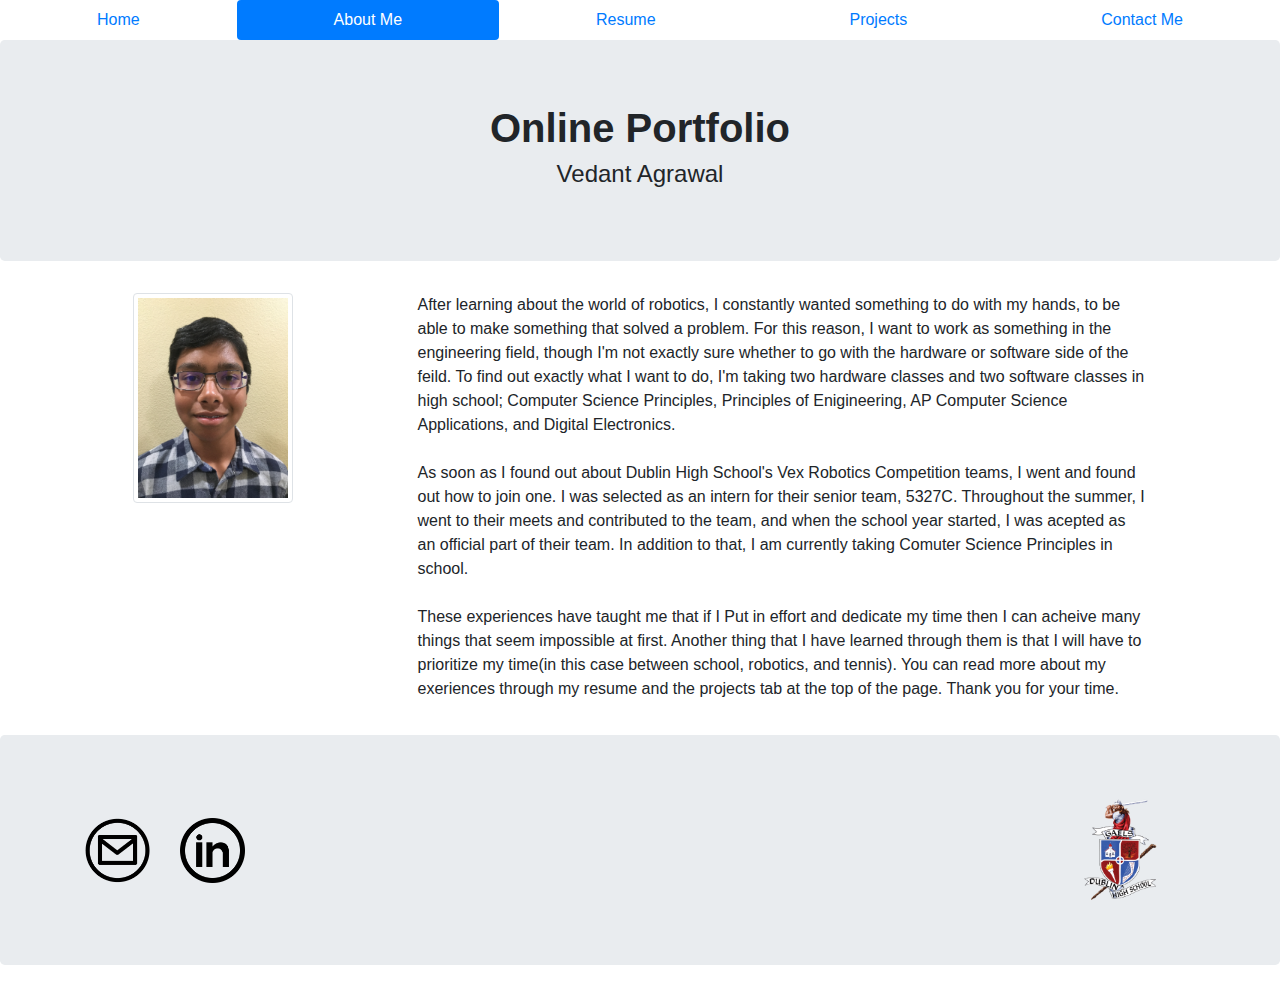
==== Agrawal_AboutMe.html @ 5a15f45f "My first commit" ====
<!DOCTYPE html>
<html>
  <head>
    <title>About Me</title>
    <link rel="stylesheet" type="text/css" href="bootstrap-4.1.3-dist/css/bootstrap.css">
  </head>
  <body>
    <!---Start of Header--->
    <!---Navigation start--->
    <nav class="nav nav-pills nav-fill">
      <a class="nav-item nav-link" href="index.html">Home</a>
      <a class="nav-item nav-link active" href="Agrawal_AboutMe.html">About Me</a>
      <a class="nav-item nav-link" href="#">Resume</a>
      <a class="nav-item nav-link" href="projects.html">Projects</a>
      <a class="nav-item nav-link" href="contact_me.html">Contact Me</a>
    </nav>
    <!---Navigation end--->
    <div class="jumbotron">
      <div class="row justify-content-center">
        <h1><strong>Online Portfolio</strong></h1>
      </div>
      <div class="row justify-content-center">
        <h4>Vedant Agrawal</h4>
      </div>
    </div>
    <!---End of header--->
    <!---Start of body--->
    <div class="justify-content-center">
      <div class="container">
        <div class="row justify-content-center">
          <div class="container col-2">
            <img src="images/pfp.jpg" class="img-thumbnail">
          </div>
          <p class="container col-8">After learning about the world of robotics, I constantly wanted something to do with my hands, to be able to make
            something that solved a problem.  For this reason, I want to work as something in the engineering field, though I'm not exactly sure whether to
            go with the hardware or software side of the feild.  To find out exactly what I want to do, I'm taking two hardware classes and two software
            classes in high school; Computer Science Principles, Principles of Enigineering, AP Computer Science Applications, and Digital Electronics.
            <br></br>
            As soon as I found out about Dublin High School's Vex Robotics Competition teams, I went and found out how to join one.  I was selected as an
            intern for their senior team, 5327C.  Throughout the summer, I went to their meets and contributed to the team, and when the school year
            started, I was acepted as an official part of their team.  In addition to that, I am currently taking Comuter Science Principles in school.
            <br></br>
            These experiences have taught me that if I Put in effort and dedicate my time then I can acheive many things that seem impossible at first.
            Another thing that I have learned through them is that I will have to prioritize my time(in this case between school, robotics, and tennis).
            You can read more about my exeriences through my resume and the projects tab at the top of the page.  Thank you for your time.
          </p>
        </div>
      </div>
    </div>
    <div class="container" style="height:18px"></div>
    <!---End of body--->
    <!---Start of footer--->
     <footer class="jumbotron">
      <div class="container">
        <div class="row align-items-center">
          <img src="images/mail.jpg" class="col-1">
          <img src="images/linkedin.jpg" class="col-1" >
          <div class="col-8"></div>
          <div class="float-right">
            <a href="https://www.dublin.k12.ca.us/dhs" target="_blank"><img src="images/dhs.jpg" class="col-9 float-right"></a>
          </div>
        </div>
      </div>
    </footer>
    <!---End of footer--->
  </body>
</html>
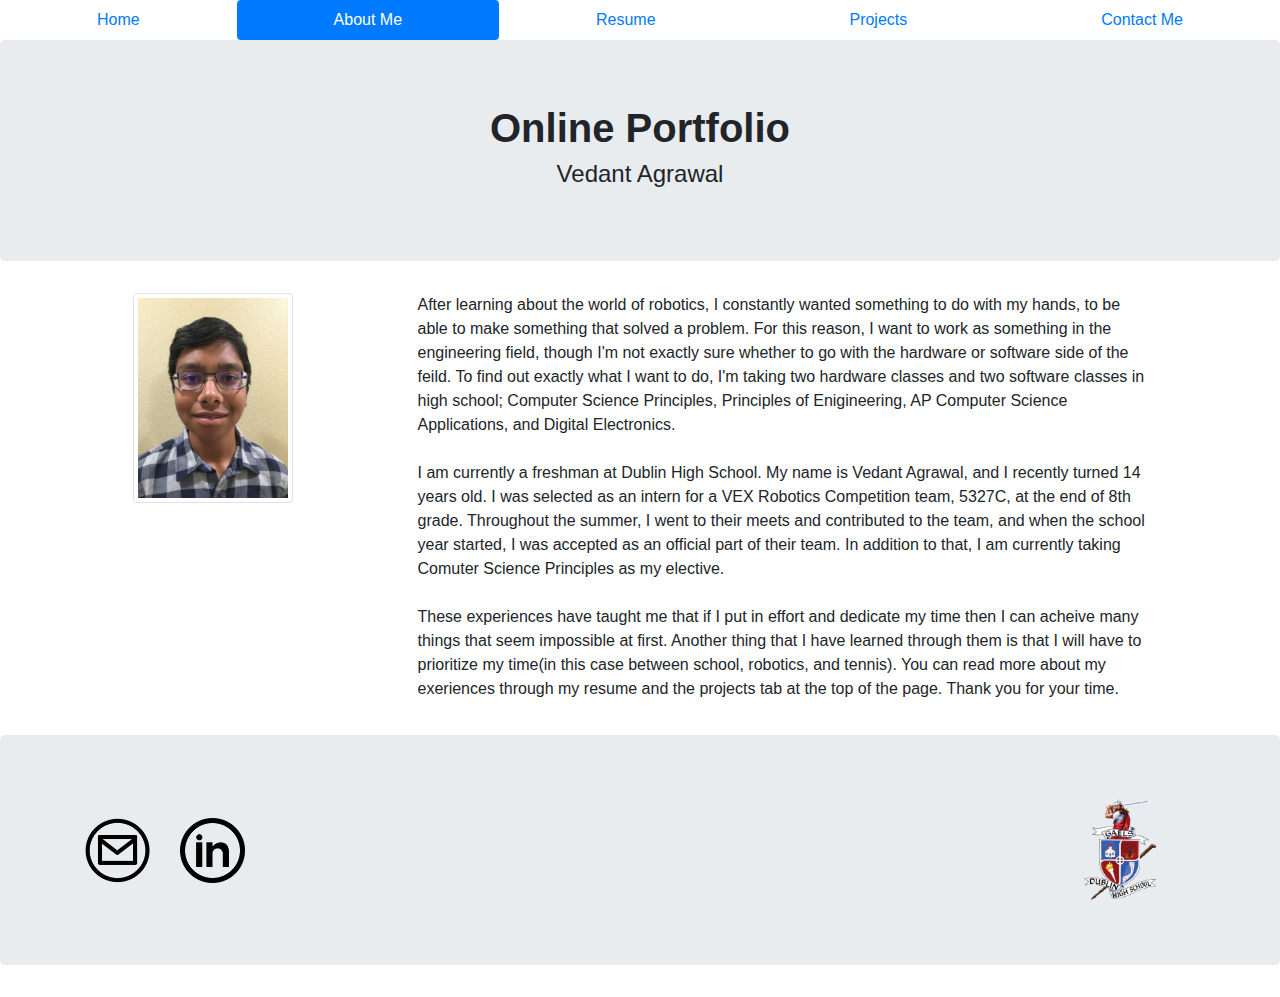
==== commit f8b6275e: "About_Me_Revised" ====
--- a/Agrawal_AboutMe.html
+++ b/Agrawal_AboutMe.html
@@ -36,11 +36,12 @@
             go with the hardware or software side of the feild.  To find out exactly what I want to do, I'm taking two hardware classes and two software
             classes in high school; Computer Science Principles, Principles of Enigineering, AP Computer Science Applications, and Digital Electronics.
             <br></br>
-            As soon as I found out about Dublin High School's Vex Robotics Competition teams, I went and found out how to join one.  I was selected as an
-            intern for their senior team, 5327C.  Throughout the summer, I went to their meets and contributed to the team, and when the school year
-            started, I was acepted as an official part of their team.  In addition to that, I am currently taking Comuter Science Principles in school.
+            I am currently a freshman at Dublin High School.  My name is Vedant Agrawal, and I recently turned 14 years old.  I was selected as an intern for
+            a VEX Robotics Competition team, 5327C, at the end of 8th grade.  Throughout the summer, I went to their meets and contributed to the team, and
+            when the school year started, I was accepted as an official part of their team.  In addition to that, I am currently taking Comuter Science
+            Principles as my elective.
             <br></br>
-            These experiences have taught me that if I Put in effort and dedicate my time then I can acheive many things that seem impossible at first.
+            These experiences have taught me that if I put in effort and dedicate my time then I can acheive many things that seem impossible at first.
             Another thing that I have learned through them is that I will have to prioritize my time(in this case between school, robotics, and tennis).
             You can read more about my exeriences through my resume and the projects tab at the top of the page.  Thank you for your time.
           </p>
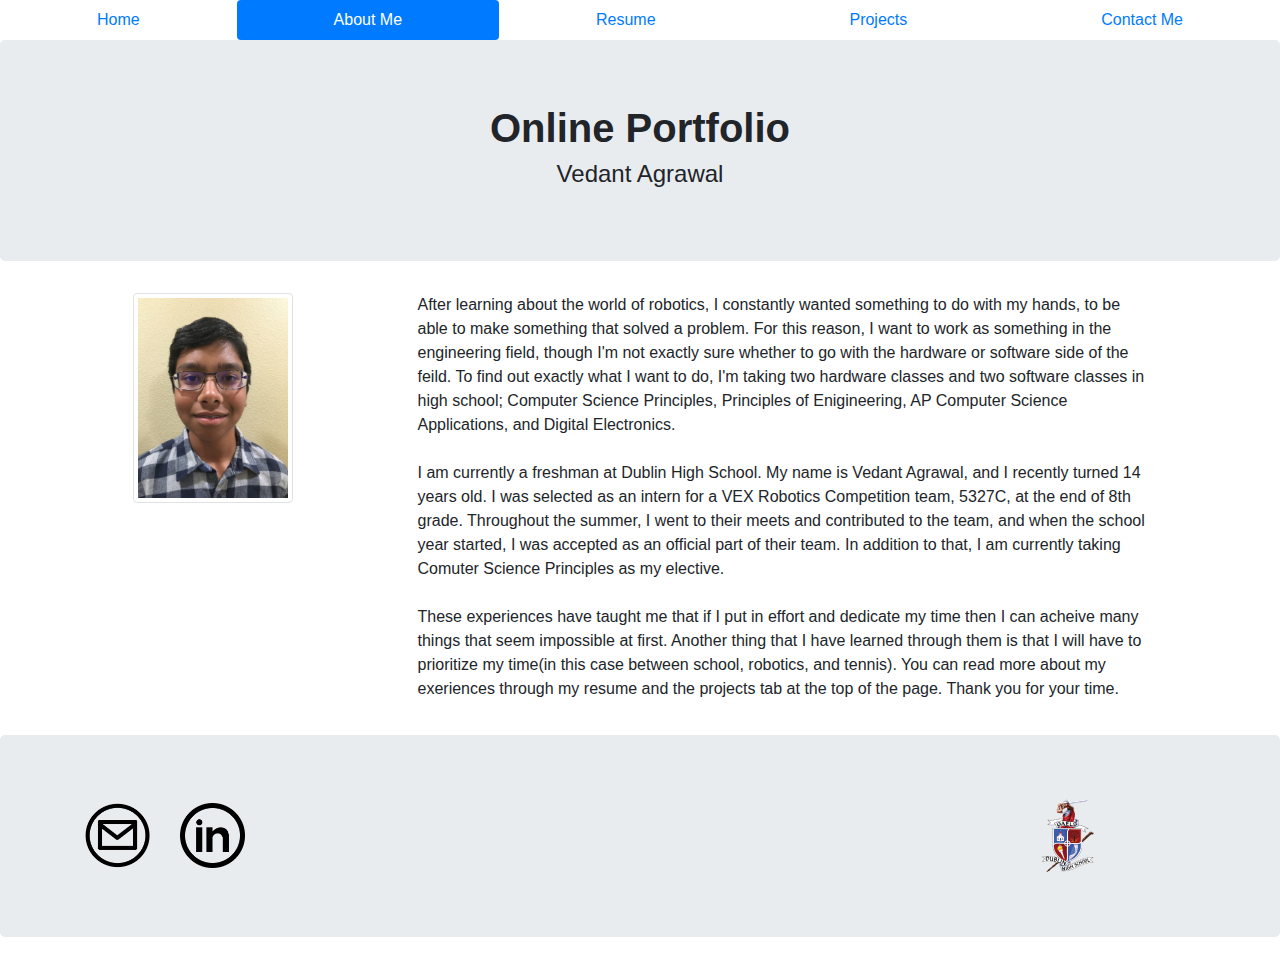
==== commit 0fc9d974: "Resume_Linked" ====
--- a/Agrawal_AboutMe.html
+++ b/Agrawal_AboutMe.html
@@ -10,7 +10,7 @@
     <nav class="nav nav-pills nav-fill">
       <a class="nav-item nav-link" href="index.html">Home</a>
       <a class="nav-item nav-link active" href="Agrawal_AboutMe.html">About Me</a>
-      <a class="nav-item nav-link" href="#">Resume</a>
+      <a class="nav-item nav-link" href="resume.html">Resume</a>
       <a class="nav-item nav-link" href="projects.html">Projects</a>
       <a class="nav-item nav-link" href="contact_me.html">Contact Me</a>
     </nav>
@@ -51,15 +51,13 @@
     <div class="container" style="height:18px"></div>
     <!---End of body--->
     <!---Start of footer--->
-     <footer class="jumbotron">
+    <footer class="jumbotron">
       <div class="container">
         <div class="row align-items-center">
           <img src="images/mail.jpg" class="col-1">
           <img src="images/linkedin.jpg" class="col-1" >
           <div class="col-8"></div>
-          <div class="float-right">
-            <a href="https://www.dublin.k12.ca.us/dhs" target="_blank"><img src="images/dhs.jpg" class="col-9 float-right"></a>
-          </div>
+          <img src="images/dhs.jpg" class="col-1 float-right">
         </div>
       </div>
     </footer>
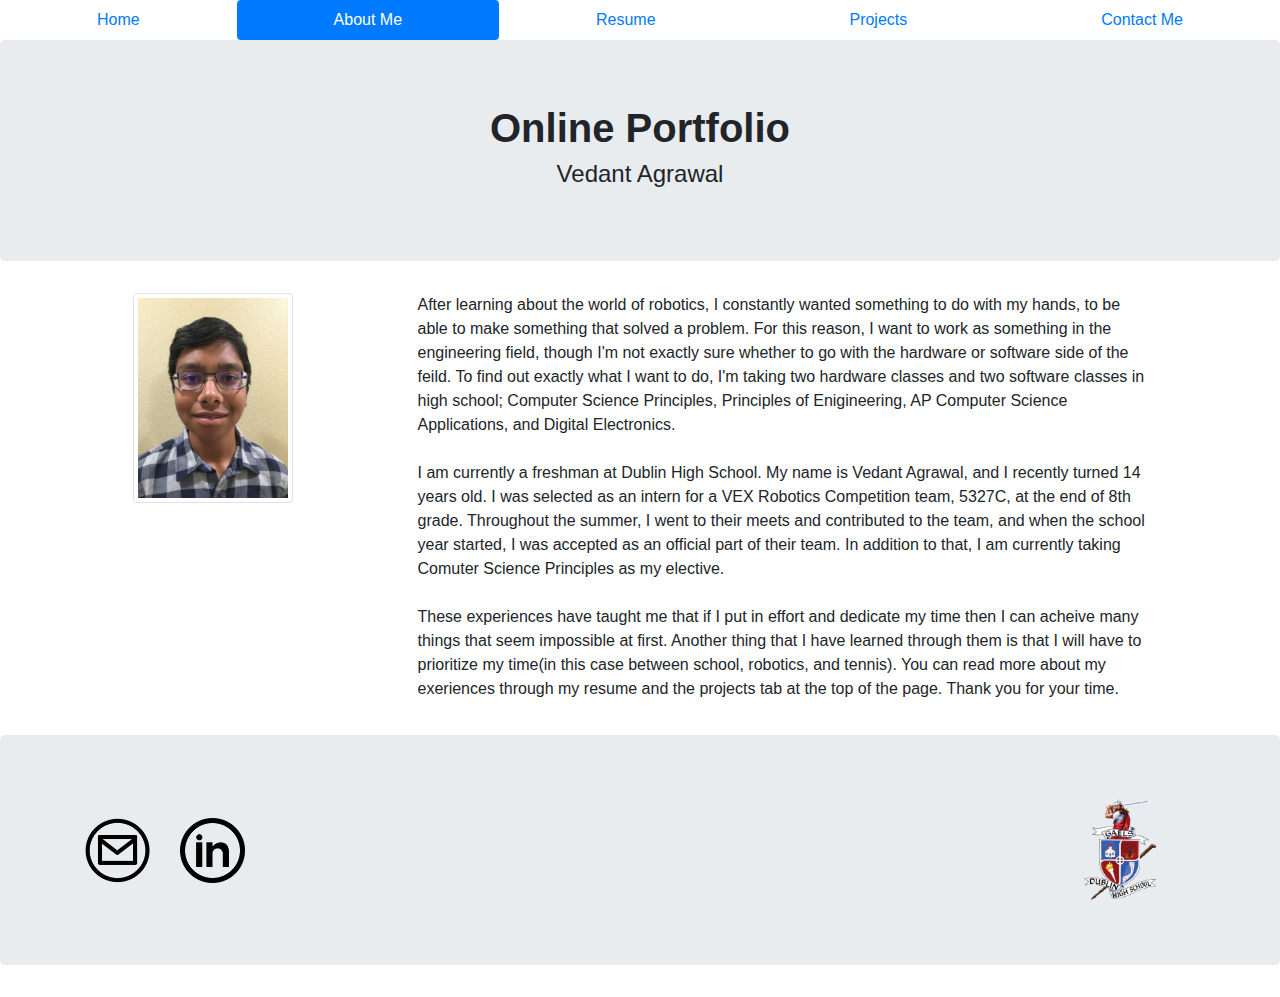
==== commit 2c09df51: "DHS_Webpage_Linked" ====
--- a/Agrawal_AboutMe.html
+++ b/Agrawal_AboutMe.html
@@ -51,13 +51,15 @@
     <div class="container" style="height:18px"></div>
     <!---End of body--->
     <!---Start of footer--->
-    <footer class="jumbotron">
+     <footer class="jumbotron">
       <div class="container">
         <div class="row align-items-center">
           <img src="images/mail.jpg" class="col-1">
           <img src="images/linkedin.jpg" class="col-1" >
           <div class="col-8"></div>
-          <img src="images/dhs.jpg" class="col-1 float-right">
+          <div class="float-right">
+            <a href="https://www.dublin.k12.ca.us/dhs" target="_blank"><img src="images/dhs.jpg" class="col-9 float-right"></a>
+          </div>
         </div>
       </div>
     </footer>
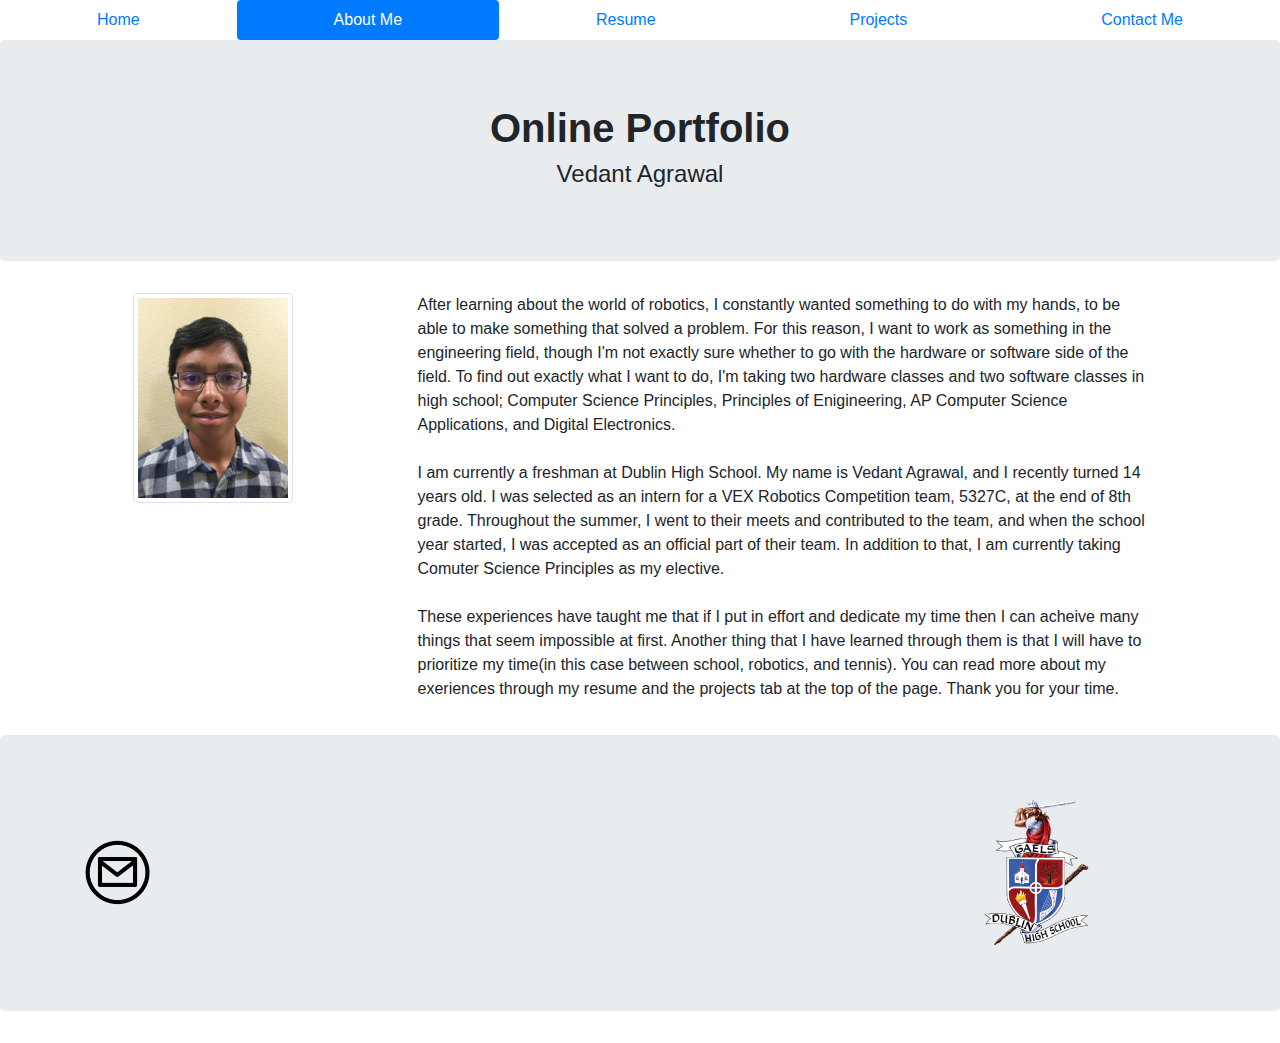
==== commit a92e79aa: "Resume_Addad_+_Footer_Fixes" ====
--- a/Agrawal_AboutMe.html
+++ b/Agrawal_AboutMe.html
@@ -33,7 +33,7 @@
           </div>
           <p class="container col-8">After learning about the world of robotics, I constantly wanted something to do with my hands, to be able to make
             something that solved a problem.  For this reason, I want to work as something in the engineering field, though I'm not exactly sure whether to
-            go with the hardware or software side of the feild.  To find out exactly what I want to do, I'm taking two hardware classes and two software
+            go with the hardware or software side of the field.  To find out exactly what I want to do, I'm taking two hardware classes and two software
             classes in high school; Computer Science Principles, Principles of Enigineering, AP Computer Science Applications, and Digital Electronics.
             <br></br>
             I am currently a freshman at Dublin High School.  My name is Vedant Agrawal, and I recently turned 14 years old.  I was selected as an intern for
@@ -51,14 +51,14 @@
     <div class="container" style="height:18px"></div>
     <!---End of body--->
     <!---Start of footer--->
-     <footer class="jumbotron">
+    <footer class="jumbotron">
       <div class="container">
         <div class="row align-items-center">
-          <img src="images/mail.jpg" class="col-1">
-          <img src="images/linkedin.jpg" class="col-1" >
-          <div class="col-8"></div>
-          <div class="float-right">
-            <a href="https://www.dublin.k12.ca.us/dhs" target="_blank"><img src="images/dhs.jpg" class="col-9 float-right"></a>
+          <div>
+            <a href="mailto:vedant.ag2004@gmail.com"><img src="images/mail.jpg" class="col-4"></a>
+          </div>
+          <div class="col-8">
+            <a href="https://www.dublin.k12.ca.us/dhs" target="_blank"><img src="images/dhs.jpg" class="float-right"></a>
           </div>
         </div>
       </div>
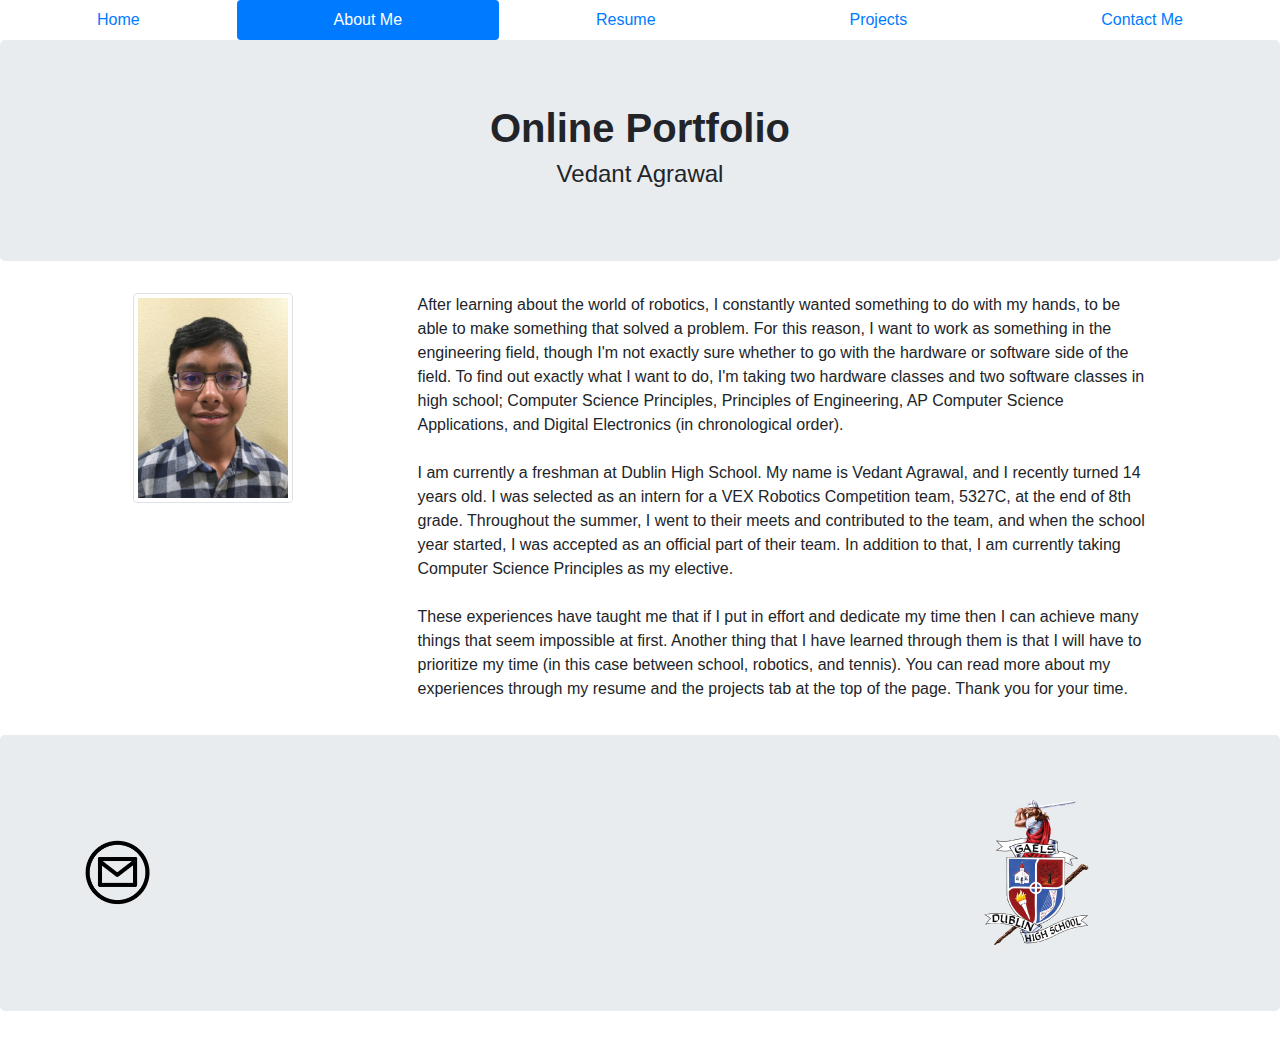
==== commit b887747b: "After_Beta_Gallery_Walk" ====
--- a/Agrawal_AboutMe.html
+++ b/Agrawal_AboutMe.html
@@ -34,16 +34,17 @@
           <p class="container col-8">After learning about the world of robotics, I constantly wanted something to do with my hands, to be able to make
             something that solved a problem.  For this reason, I want to work as something in the engineering field, though I'm not exactly sure whether to
             go with the hardware or software side of the field.  To find out exactly what I want to do, I'm taking two hardware classes and two software
-            classes in high school; Computer Science Principles, Principles of Enigineering, AP Computer Science Applications, and Digital Electronics.
+            classes in high school; Computer Science Principles, Principles of Engineering, AP Computer Science Applications, and Digital Electronics (in
+            chronological order).
             <br></br>
             I am currently a freshman at Dublin High School.  My name is Vedant Agrawal, and I recently turned 14 years old.  I was selected as an intern for
             a VEX Robotics Competition team, 5327C, at the end of 8th grade.  Throughout the summer, I went to their meets and contributed to the team, and
-            when the school year started, I was accepted as an official part of their team.  In addition to that, I am currently taking Comuter Science
+            when the school year started, I was accepted as an official part of their team.  In addition to that, I am currently taking Computer Science
             Principles as my elective.
             <br></br>
-            These experiences have taught me that if I put in effort and dedicate my time then I can acheive many things that seem impossible at first.
-            Another thing that I have learned through them is that I will have to prioritize my time(in this case between school, robotics, and tennis).
-            You can read more about my exeriences through my resume and the projects tab at the top of the page.  Thank you for your time.
+            These experiences have taught me that if I put in effort and dedicate my time then I can achieve many things that seem impossible at first.
+            Another thing that I have learned through them is that I will have to prioritize my time (in this case between school, robotics, and tennis).
+            You can read more about my experiences through my resume and the projects tab at the top of the page.  Thank you for your time.
           </p>
         </div>
       </div>
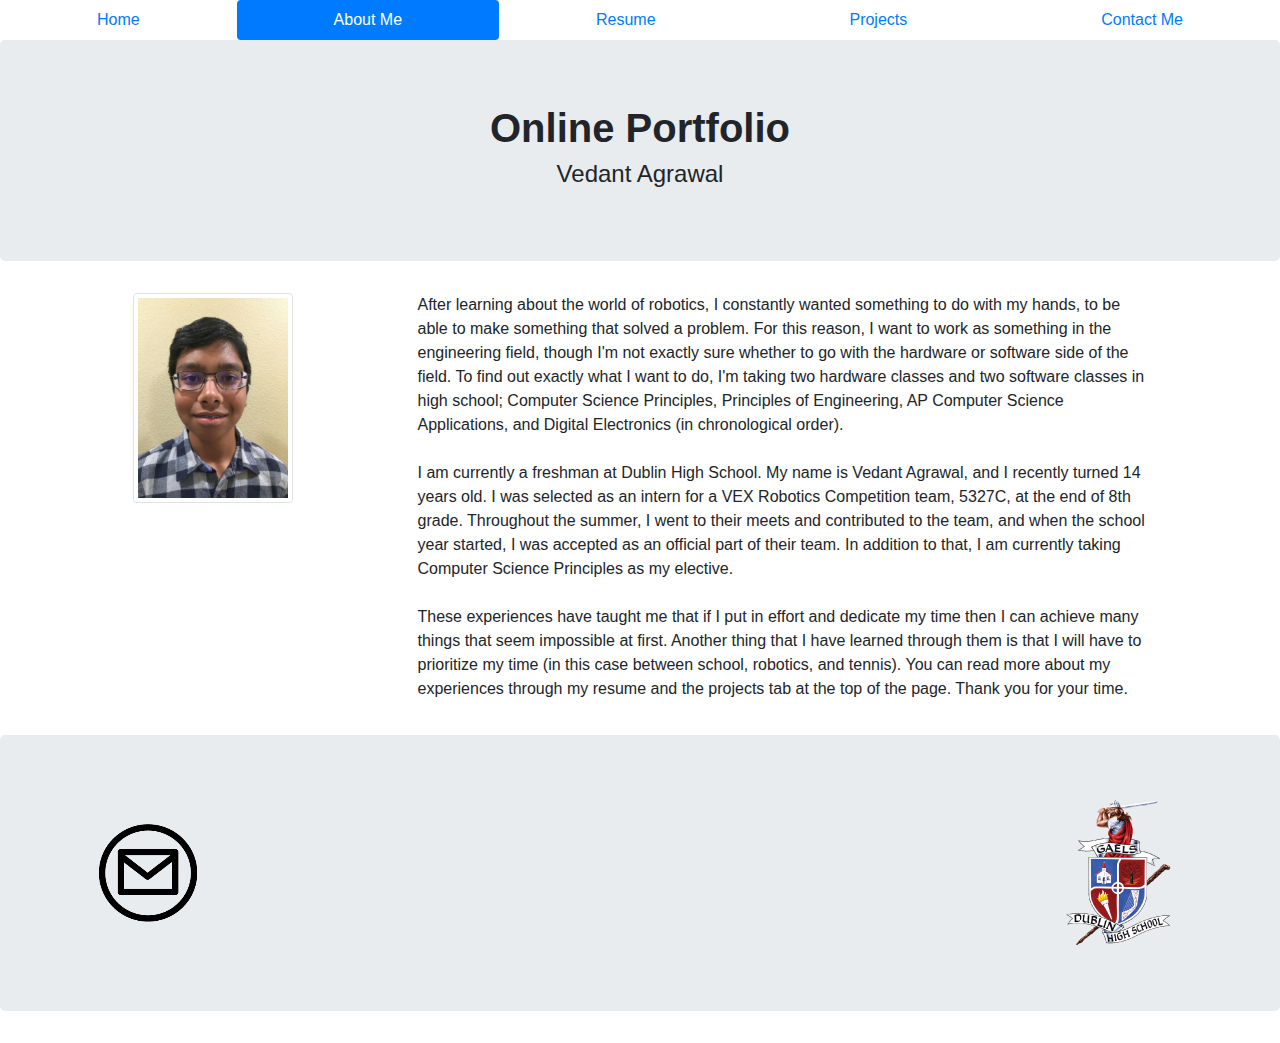
==== commit b6d1eff4: "5/4/2019 Photo_Manipulation_Edit" ====
--- a/Agrawal_AboutMe.html
+++ b/Agrawal_AboutMe.html
@@ -52,15 +52,12 @@
     <div class="container" style="height:18px"></div>
     <!---End of body--->
     <!---Start of footer--->
-    <footer class="jumbotron">
+    <footer class="jumbotron justify-content-center">
       <div class="container">
-        <div class="row align-items-center">
-          <div>
-            <a href="mailto:vedant.ag2004@gmail.com"><img src="images/mail.jpg" class="col-4"></a>
-          </div>
-          <div class="col-8">
-            <a href="https://www.dublin.k12.ca.us/dhs" target="_blank"><img src="images/dhs.jpg" class="float-right"></a>
-          </div>
+        <div class="row align-items-center justify-content-center">
+          <a href="mailto:vedant.ag2004@gmail.com"><img src="images/mail.jpg" class=""></a>
+          <div class="col-sm-9"></div>
+          <a href="https://www.dublin.k12.ca.us/dhs" target="_blank"><img src="images/dhs.jpg" class=""></a>
         </div>
       </div>
     </footer>
